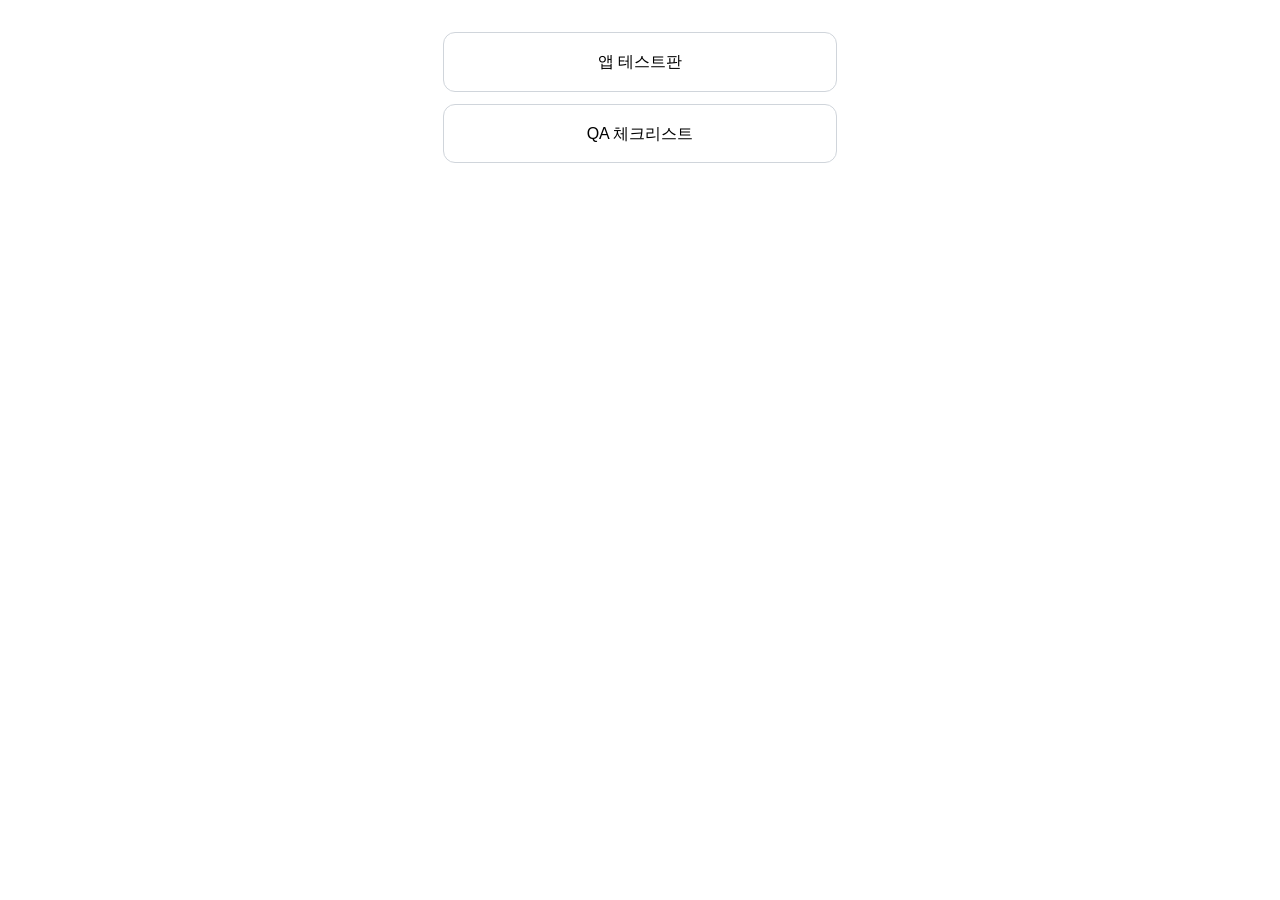
==== index.html @ 2747125a "테스트판 갱신" ====
<!doctype html>
<html lang="ko">
<head><meta charset="utf-8"><meta name="viewport" content="width=device-width, initial-scale=1"><title>테스트</title>
<style>body{margin:0;padding:32px 16px;font:16px/1.6 -apple-system,BlinkMacSystemFont,"Apple SD Gothic Neo","Malgun Gothic",sans-serif}
a{display:block;max-width:360px;margin:0 auto 12px;padding:16px;border:1px solid #d0d5db;border-radius:12px;text-decoration:none;color:inherit;text-align:center}
@media (prefers-color-scheme:dark){body{background:#101214;color:#eceef0}a{border-color:#2c3137}}</style></head>
<body><a href="app/">앱 테스트판</a><a href="qa/">QA 체크리스트</a></body>
</html>
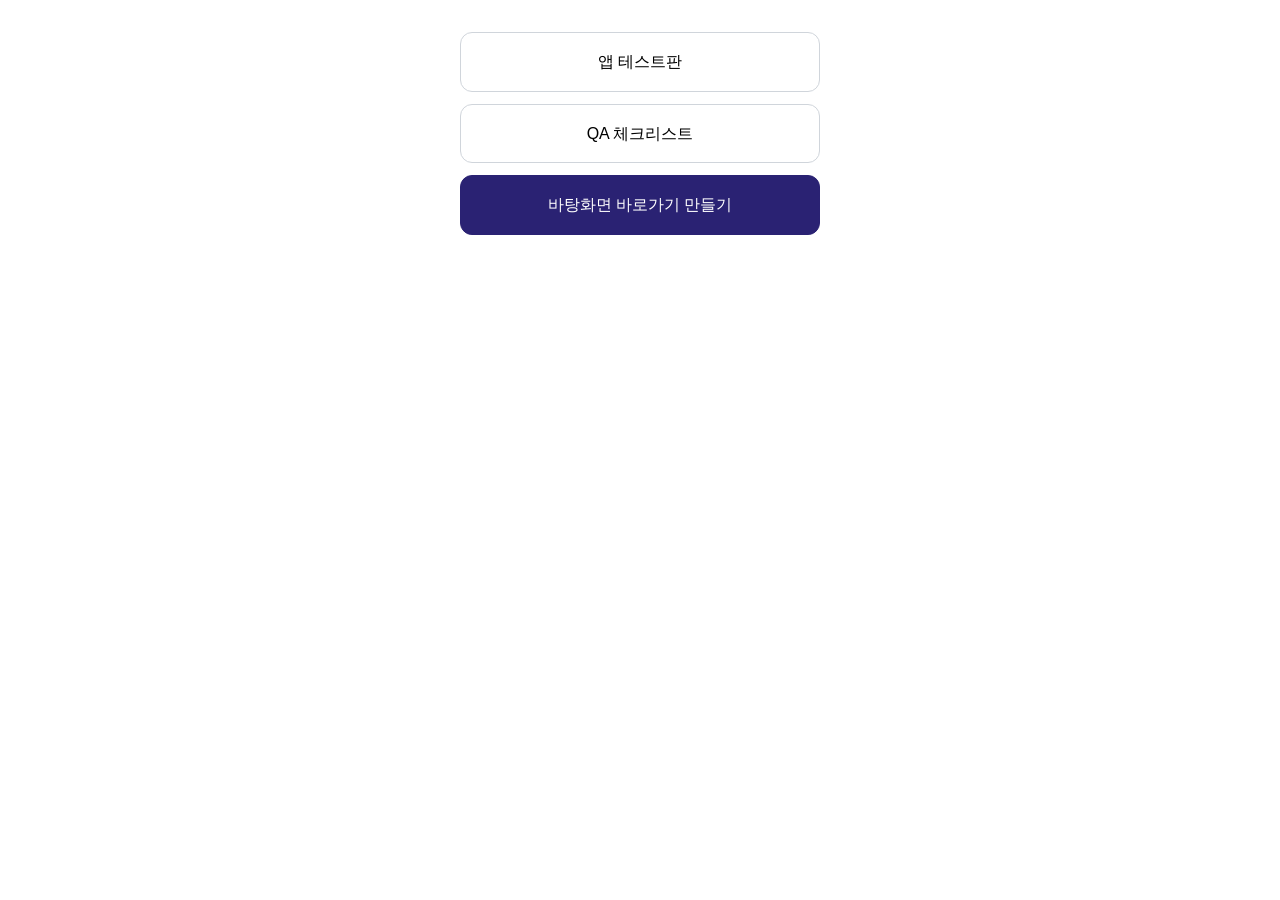
==== commit f7a8fef3: "테스트판 갱신" ====
--- a/index.html
+++ b/index.html
@@ -1,8 +1,38 @@
 <!doctype html>
 <html lang="ko">
 <head><meta charset="utf-8"><meta name="viewport" content="width=device-width, initial-scale=1"><title>테스트</title>
+<link rel="manifest" href="manifest.webmanifest"><link rel="apple-touch-icon" href="app/apple-touch-icon.png"><link rel="icon" href="app/icon-192.png"><meta name="theme-color" content="#2A2273"><meta name="apple-mobile-web-app-capable" content="yes"><meta name="apple-mobile-web-app-title" content="다퍼주는 운세">
 <style>body{margin:0;padding:32px 16px;font:16px/1.6 -apple-system,BlinkMacSystemFont,"Apple SD Gothic Neo","Malgun Gothic",sans-serif}
-a{display:block;max-width:360px;margin:0 auto 12px;padding:16px;border:1px solid #d0d5db;border-radius:12px;text-decoration:none;color:inherit;text-align:center}
+a,button{display:block;box-sizing:border-box;width:100%;max-width:360px;margin:0 auto 12px;padding:16px;border:1px solid #d0d5db;border-radius:12px;background:none;font:inherit;text-decoration:none;color:inherit;text-align:center;cursor:pointer}
+button{border-color:#2a2273;background:#2a2273;color:#fff}
+[hidden]{display:none}
+p{max-width:360px;margin:0 auto;word-break:keep-all}
 @media (prefers-color-scheme:dark){body{background:#101214;color:#eceef0}a{border-color:#2c3137}}</style></head>
-<body><a href="app/">앱 테스트판</a><a href="qa/">QA 체크리스트</a></body>
+<body><a href="app/">앱 테스트판</a><a href="qa/">QA 체크리스트</a>
+<button type="button" id="install">바탕화면 바로가기 만들기</button>
+<p id="guide" role="status"></p>
+<script>
+(function () {
+  var prompt = null;
+  var button = document.getElementById('install');
+  var guide = document.getElementById('guide');
+  var ua = navigator.userAgent;
+  var standalone = (window.matchMedia && matchMedia('(display-mode: standalone)').matches) || navigator.standalone === true;
+  if (standalone) button.hidden = true;
+  function howTo() {
+    if (/KAKAOTALK|NAVER|Instagram|FBAN|FBAV/i.test(ua)) return '지금 앱 안의 브라우저로 열려 있어요. 오른쪽 메뉴에서 「다른 브라우저로 열기」를 고른 뒤 이 버튼을 다시 눌러 주세요.';
+    if (/iPad|iPhone|iPod/.test(ua)) return 'Safari 아래쪽 공유 버튼을 누른 뒤 「홈 화면에 추가」를 골라 주세요.';
+    if (/Android/.test(ua)) return '브라우저 오른쪽 위 메뉴(⋮)에서 「앱 설치」나 「홈 화면에 추가」를 골라 주세요. 이미 만들었다면 그 아이콘으로 여시면 돼요.';
+    return '크롬이나 엣지 주소창 오른쪽의 설치 아이콘을 눌러 주세요. 이미 만들었다면 그 아이콘으로 여시면 돼요.';
+  }
+  window.addEventListener('beforeinstallprompt', function (e) { e.preventDefault(); prompt = e; });
+  window.addEventListener('appinstalled', function () { prompt = null; guide.textContent = '바로가기를 만들었어요.'; });
+  button.addEventListener('click', function () {
+    if (!prompt) { guide.textContent = howTo(); return; }
+    var p = prompt;
+    prompt = null;
+    p.prompt();
+  });
+})();
+</script></body>
 </html>
